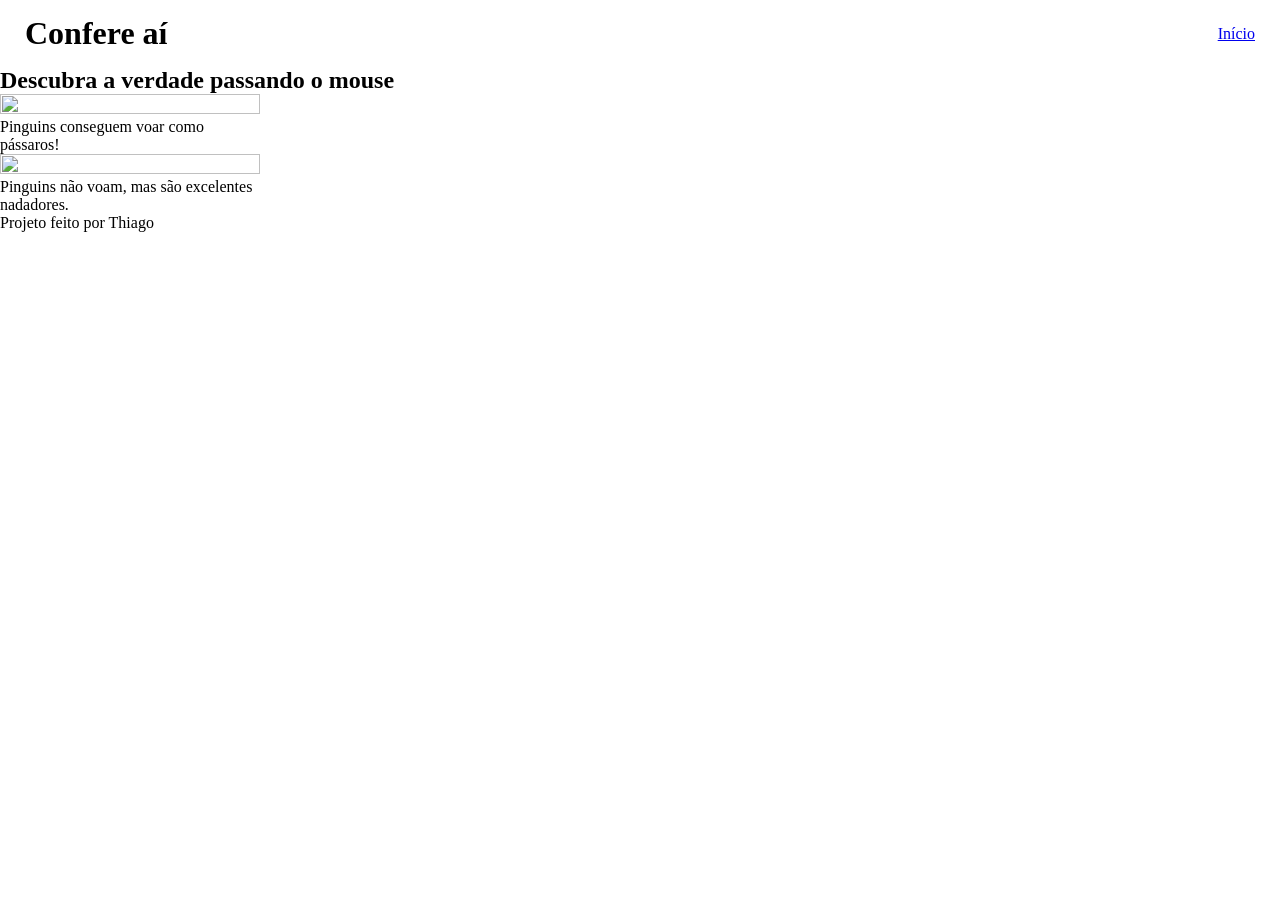
==== index.html @ b94e8245 "a" ====
<!DOCTYPE html>
<html lang="pt-BR">

<head>
    <meta charset="UTF-8">
    <meta name="viewport" content="width=device-width, initial-scale=1.0">
    <title>Flashcard de Mitos e Verdades</title>
    <link rel="stylesheet" href="estilo.css">
</head>

<body>

    <header class="cabecalho">
        <h1>Confere aí</h1>

        <nav>
            <a href="#">Início</a>
        </nav>
    </header>

    <main>
        <h2>Descubra a verdade passando o mouse</h2>

        <section>
            <article class="cartao">
                <div class="cartao-conteudo">

                    <div class="cartao-frente">
                        <img src="https://static.nationalgeographicbrasil.com/files/styles/image_3200/public/mm1012723121410486.jpg?w=1900&h=2849&quot;
                            alt="Pinguim" class="cartao-imagem">

                        <p>Pinguins conseguem voar como pássaros!</p>
                    </div>

                    <div class="cartao-verso">
                        <img src="https://static.nationalgeographicbrasil.com/files/styles/image_3200/public/mm1012723121410486.jpg?w=1900&h=2849&quot;
                            alt="Pinguim" class="cartao-imagem">

                        <p>Pinguins não voam, mas são excelentes nadadores.</p>

                        <p>Projeto feito por Thiago</p>
                    </div>

                </div>
            </article>
        </section>
    </main>

</body>

</html>
---- estilo.css ----
*{
    box-sizing: border-box;
    margin: 0;
    padding: 0;
}

.cabecalho {
    display: flex;
    justify-content: space-between;
    align-items: center;
    padding: 15px 25px;
}

.cartao {
    width: 260px;
    height: 200px;
}

.cartao-imagem {
    width: 100%;
    height: 100%;
    object-fit: cover;
    display: block;
}

body {
    display: flex;
    flex-direction: column;
    min-height: 100vh;
}

main {
    flex: 1;
}
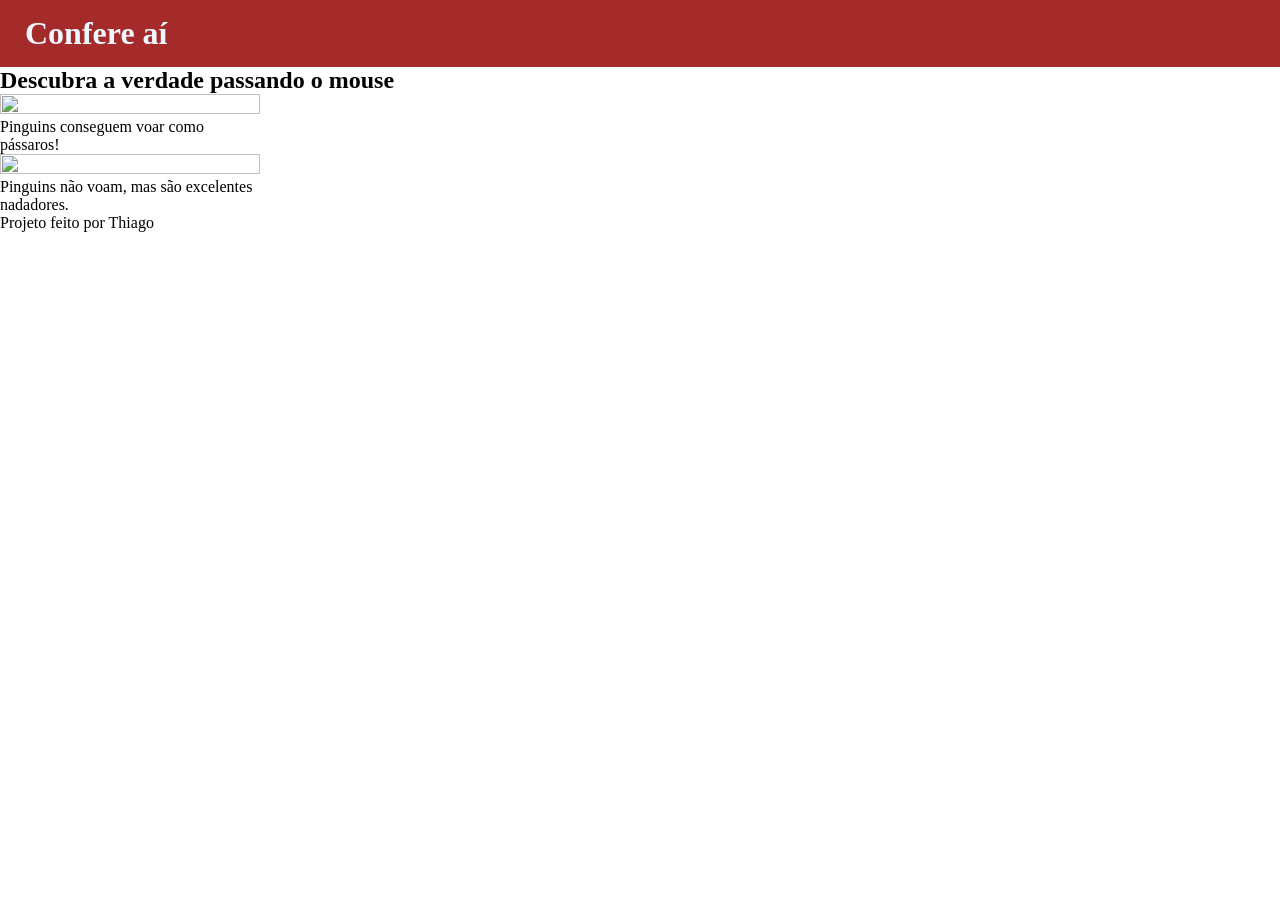
==== commit 49881a82: "g" ====
--- a/index.html
+++ b/index.html
@@ -14,7 +14,7 @@
         <h1>Confere aí</h1>
 
         <nav>
-            <a href="#">Início</a>
+         <a href="#" class="cabecalho-link">Início</a>
         </nav>
     </header>
 
--- a/estilo.css
+++ b/estilo.css
@@ -9,6 +9,7 @@
     justify-content: space-between;
     align-items: center;
     padding: 15px 25px;
+    background-color: brown;
 }
 
 .cartao {
@@ -31,4 +32,13 @@
 
 main {
     flex: 1;
+}
+
+.cabecalho-link{
+color:brown;
+
+}
+
+h1 {
+color:aliceblue;
 }
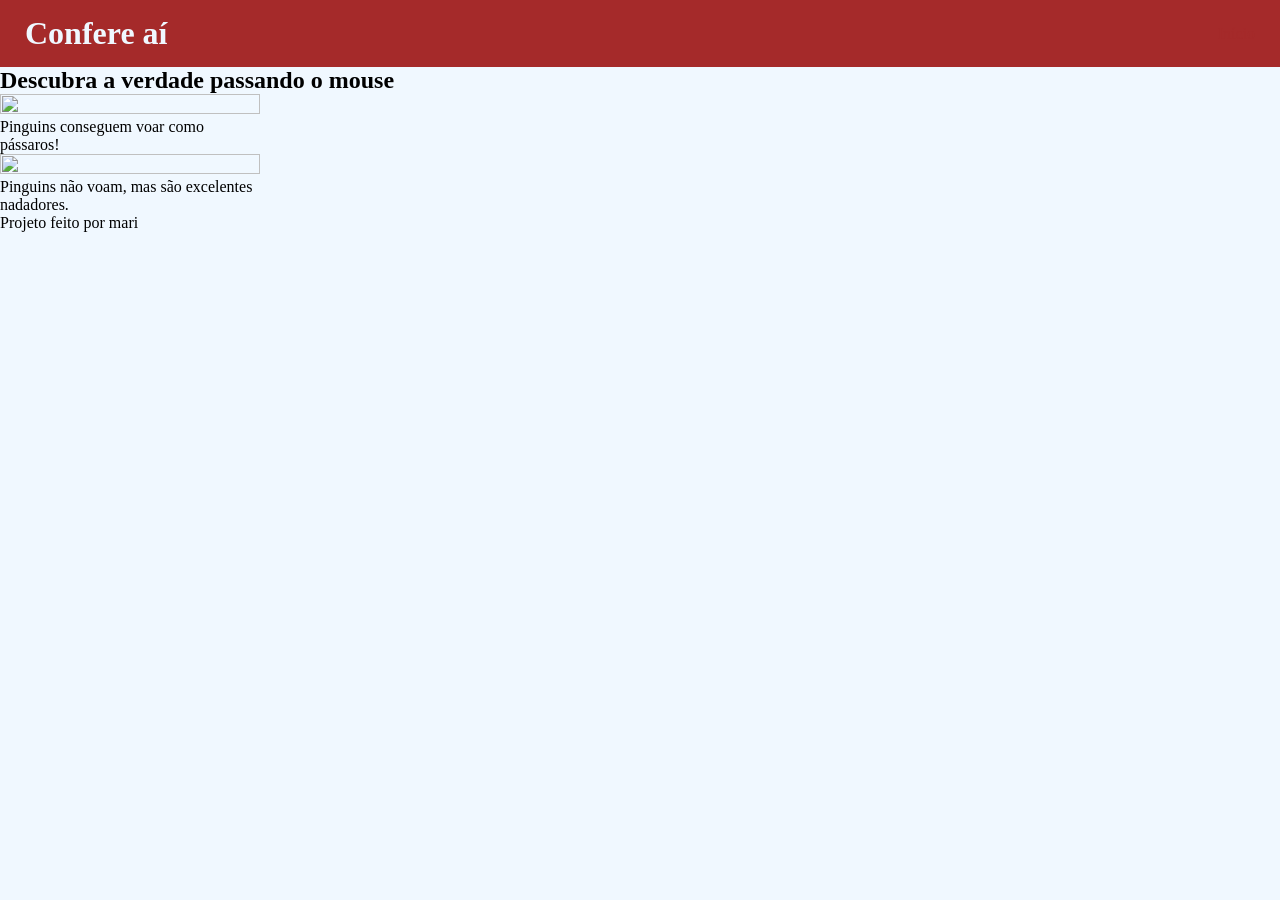
==== commit 749d4495: "." ====
--- a/index.html
+++ b/index.html
@@ -38,7 +38,7 @@
 
                         <p>Pinguins não voam, mas são excelentes nadadores.</p>
 
-                        <p>Projeto feito por Thiago</p>
+                        <p>Projeto feito por mari</p>
                     </div>
 
                 </div>
--- a/estilo.css
+++ b/estilo.css
@@ -28,6 +28,7 @@
     display: flex;
     flex-direction: column;
     min-height: 100vh;
+    background-color: aliceblue;
 }
 
 main {
@@ -36,9 +37,15 @@
 
 .cabecalho-link{
 color:brown;
+text-decoration: none;
 
 }
 
 h1 {
 color:aliceblue;
+}
+
+footer {
+
+
 }
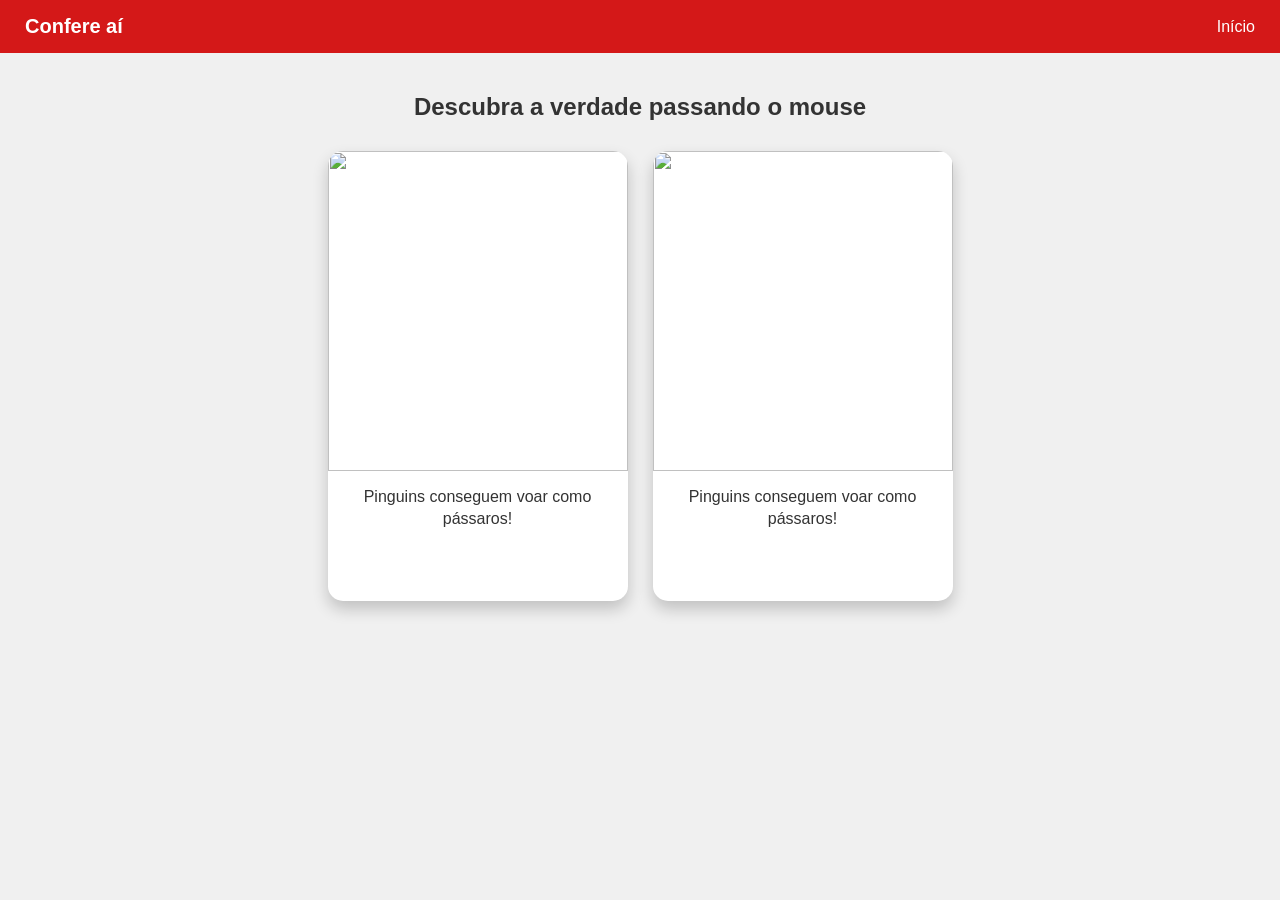
==== commit e0efa6fd: "." ====
--- a/index.html
+++ b/index.html
@@ -2,49 +2,71 @@
 <html lang="pt-BR">
 
 <head>
-    <meta charset="UTF-8">
-    <meta name="viewport" content="width=device-width, initial-scale=1.0">
-    <title>Flashcard de Mitos e Verdades</title>
-    <link rel="stylesheet" href="estilo.css">
+<meta charset="UTF-8">
+<meta name="viewport" content="width=device-width, initial-scale=1.0">
+<title>Flashcard de Mitos e Verdades</title>
+<link rel="stylesheet" href="estilo.css">
 </head>
 
 <body>
 
-    <header class="cabecalho">
-        <h1>Confere aí</h1>
+<header class="cabecalho">
+<h1>Confere aí</h1>
 
-        <nav>
-         <a href="#" class="cabecalho-link">Início</a>
-        </nav>
-    </header>
+<nav>
+<a href="#" class="cabecalho-link">Início</a>
+</nav>
+</header>
 
-    <main>
-        <h2>Descubra a verdade passando o mouse</h2>
+<main>
+<h2>Descubra a verdade passando o mouse</h2>
 
-        <section>
-            <article class="cartao">
-                <div class="cartao-conteudo">
+<section>
+<article class="cartao">
+<div class="cartao-conteudo">
 
-                    <div class="cartao-frente">
-                        <img src="https://static.nationalgeographicbrasil.com/files/styles/image_3200/public/mm1012723121410486.jpg?w=1900&h=2849&quot;
-                            alt="Pinguim" class="cartao-imagem">
+<div class="cartao-frente">
+<img src="https://static.nationalgeographicbrasil.com/files/styles/image_3200/public/mm1012723121410486.jpg?w=1900&h=2849&quot;
+alt="Pinguim" class="cartao-imagem">
 
-                        <p>Pinguins conseguem voar como pássaros!</p>
-                    </div>
+<p>Pinguins conseguem voar como pássaros!</p>
+</div>
 
-                    <div class="cartao-verso">
-                        <img src="https://static.nationalgeographicbrasil.com/files/styles/image_3200/public/mm1012723121410486.jpg?w=1900&h=2849&quot;
-                            alt="Pinguim" class="cartao-imagem">
+<div class="cartao-verso">
+<img src="https://static.nationalgeographicbrasil.com/files/styles/image_3200/public/mm1012723121410486.jpg?w=1900&h=2849&quot;
+alt="Pinguim" class="cartao-imagem">
 
-                        <p>Pinguins não voam, mas são excelentes nadadores.</p>
+<p>Pinguins não voam, mas são excelentes nadadores.</p>
 
-                        <p>Projeto feito por mari</p>
-                    </div>
+<p>Projeto feito por Thiago</p>
+</div>
 
-                </div>
-            </article>
-        </section>
-    </main>
+</div>
+</article>
+
+<article class="cartao">
+<div class="cartao-conteudo">
+
+<div class="cartao-frente">
+<img src="https://static.nationalgeographicbrasil.com/files/styles/image_3200/public/mm1012723121410486.jpg?w=1900&h=2849&quot;
+alt="Pinguim" class="cartao-imagem">
+
+<p>Pinguins conseguem voar como pássaros!</p>
+</div>
+
+<div class="cartao-verso">
+<img src="https://static.nationalgeographicbrasil.com/files/styles/image_3200/public/mm1012723121410486.jpg?w=1900&h=2849&quot;
+alt="Pinguim" class="cartao-imagem">
+
+<p>Pinguins não voam, mas são excelentes nadadores.</p>
+
+<p>Projeto feito por Thiago</p>
+</div>
+
+</div>
+</article>
+</section>
+</main>
 
 </body>
 
--- a/estilo.css
+++ b/estilo.css
@@ -1,51 +1,102 @@
-*{
-    box-sizing: border-box;
-    margin: 0;
-    padding: 0;
+* {
+box-sizing: border-box;
+margin: 0;
+padding: 0;
+}
+
+body {
+display: flex;
+flex-direction: column;
+min-height: 100vh;
+background-color: #f0f0f0;
+font-family: sans-serif;
 }
 
 .cabecalho {
-    display: flex;
-    justify-content: space-between;
-    align-items: center;
-    padding: 15px 25px;
-    background-color: brown;
+display: flex;
+justify-content: space-between;
+align-items: center;
+padding: 15px 25px;
+background-color: #d41818;
+}
+
+.cabecalho-link {
+color: #fff;
+text-decoration: none;
+}
+
+h1 {
+color: #fff;
+font-size: 20px;
+}
+
+main {
+flex: 1;
+display: flex;
+flex-direction: column;
+align-items: center;
+padding: 40px 20px;
+}
+
+h2 {
+margin-bottom: 30px;
+color: #333;
 }
 
 .cartao {
-    width: 260px;
-    height: 200px;
+width: 300px;
+height: 450px;
+perspective: 1000px;
 }
 
 .cartao-imagem {
-    width: 100%;
-    height: 100%;
-    object-fit: cover;
-    display: block;
+width: 100%;
+height: 320px;
+object-fit: cover;
+object-position: top;
+display: block;
 }
 
-body {
-    display: flex;
-    flex-direction: column;
-    min-height: 100vh;
-    background-color: aliceblue;
+.cartao-conteudo {
+position: relative;
+width: 100%;
+height: 100%;
+transition: transform 0.8s;
+transform-style: preserve-3d;
 }
 
-main {
-    flex: 1;
+.cartao:hover .cartao-conteudo {
+transform: rotateY(180deg);
 }
 
-.cabecalho-link{
-color:brown;
-text-decoration: none;
-
+.cartao-frente,
+.cartao-verso {
+position: absolute;
+width: 100%;
+height: 100%;
+backface-visibility: hidden;
+border-radius: 15px;
+box-shadow: 0 8px 16px rgba(0, 0, 0, 0.2);
+background-color: #fff;
+overflow: hidden;
+text-align: center;
 }
 
-h1 {
-color:aliceblue;
+.cartao-frente p,
+.cartao-verso p {
+padding: 15px;
+font-size: 16px;
+line-height: 1.4;
+color: #333;
 }
 
-footer {
+.cartao-verso {
+transform: rotateY(180deg);
+}
 
-
+section {
+display: flex;
+gap: 25px;
+flex-wrap: wrap;
+justify-content: center;
 }
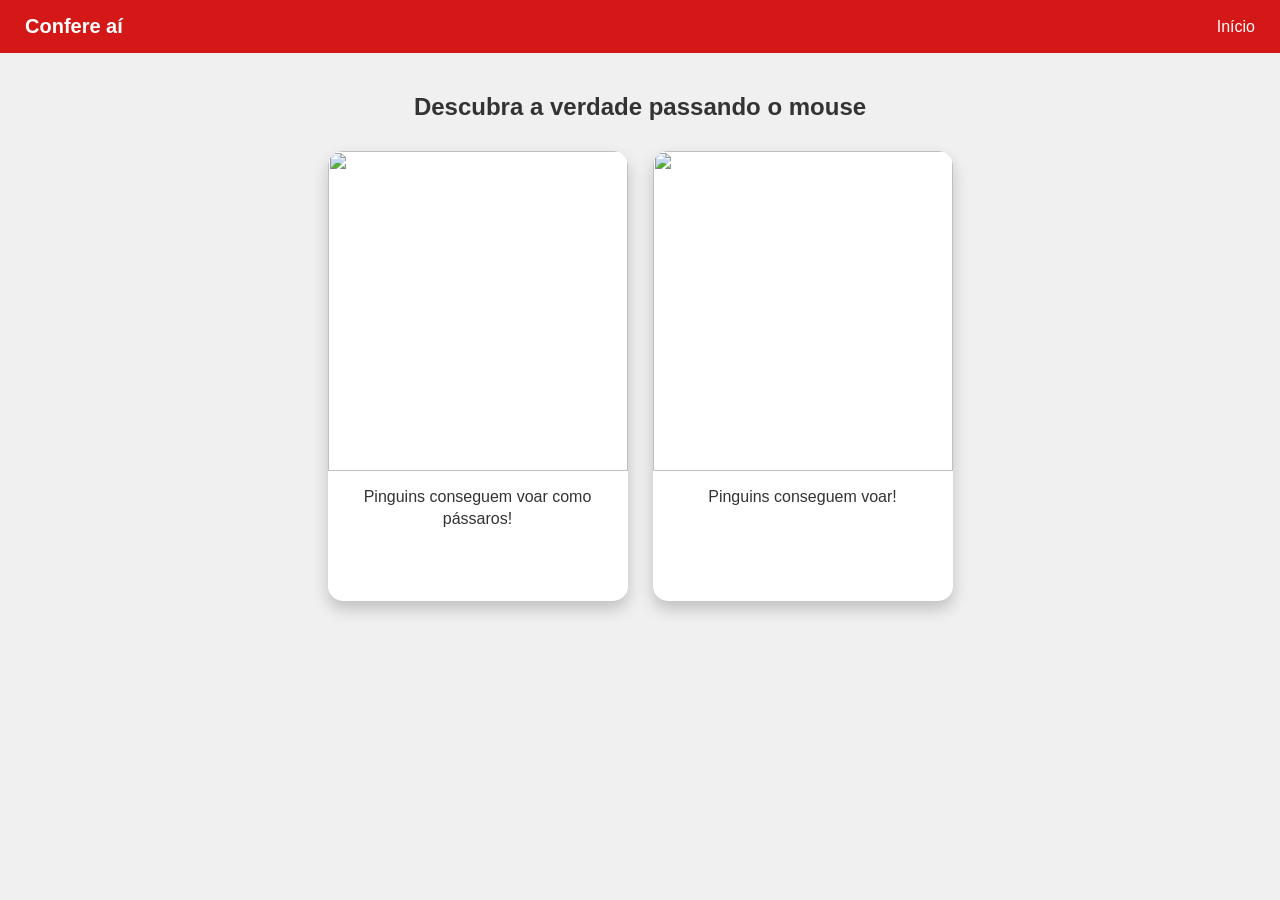
==== commit 002f8c9f: "." ====
--- a/index.html
+++ b/index.html
@@ -2,71 +2,71 @@
 <html lang="pt-BR">
 
 <head>
-<meta charset="UTF-8">
-<meta name="viewport" content="width=device-width, initial-scale=1.0">
-<title>Flashcard de Mitos e Verdades</title>
-<link rel="stylesheet" href="estilo.css">
+    <meta charset="UTF-8">
+    <meta name="viewport" content="width=device-width, initial-scale=1.0">
+    <title>Flashcard de Mitos e Verdades</title>
+    <link rel="stylesheet" href="estilo.css">
 </head>
 
 <body>
 
-<header class="cabecalho">
-<h1>Confere aí</h1>
+    <header class="cabecalho">
+        <h1>Confere aí</h1>
 
-<nav>
-<a href="#" class="cabecalho-link">Início</a>
-</nav>
-</header>
+        <nav>
+            <a href="#" class="cabecalho-link">Início</a>
+        </nav>
+    </header>
 
-<main>
-<h2>Descubra a verdade passando o mouse</h2>
+    <main>
+        <h2>Descubra a verdade passando o mouse</h2>
 
-<section>
-<article class="cartao">
-<div class="cartao-conteudo">
+        <section>
+            <article class="cartao">
+                <div class="cartao-conteudo">
 
-<div class="cartao-frente">
-<img src="https://static.nationalgeographicbrasil.com/files/styles/image_3200/public/mm1012723121410486.jpg?w=1900&h=2849&quot;
-alt="Pinguim" class="cartao-imagem">
+                    <div class="cartao-frente">
+                        <img src="https://static.nationalgeographicbrasil.com/files/styles/image_3200/public/mm1012723121410486.jpg?w=1900&h=2849&quot;
+alt=" Pinguim" class="cartao-imagem">
 
-<p>Pinguins conseguem voar como pássaros!</p>
-</div>
+                        <p>Pinguins conseguem voar como pássaros!</p>
+                    </div>
 
-<div class="cartao-verso">
-<img src="https://static.nationalgeographicbrasil.com/files/styles/image_3200/public/mm1012723121410486.jpg?w=1900&h=2849&quot;
-alt="Pinguim" class="cartao-imagem">
+                    <div class="cartao-verso">
+                        <img src="https://static.nationalgeographicbrasil.com/files/styles/image_3200/public/mm1012723121410486.jpg?w=1900&h=2849&quot;
+alt=" Pinguim" class="cartao-imagem">
 
-<p>Pinguins não voam, mas são excelentes nadadores.</p>
+                        <p>Pinguins não voam, mas são excelentes nadadores.</p>
 
-<p>Projeto feito por Thiago</p>
-</div>
+                        <p>Projeto feito por mari</p>
+                    </div>
 
-</div>
-</article>
+                </div>
+            </article>
 
-<article class="cartao">
-<div class="cartao-conteudo">
+            <article class="cartao">
+                <div class="cartao-conteudo">
 
-<div class="cartao-frente">
-<img src="https://static.nationalgeographicbrasil.com/files/styles/image_3200/public/mm1012723121410486.jpg?w=1900&h=2849&quot;
-alt="Pinguim" class="cartao-imagem">
+                    <div class="cartao-frente">
+                        <img src="https://static.nationalgeographicbrasil.com/files/styles/image_3200/public/mm1012723121410486.jpg?w=1900&h=2849&quot;
+alt=" Pinguim" class="cartao-imagem">
 
-<p>Pinguins conseguem voar como pássaros!</p>
-</div>
+                        <p>Pinguins conseguem voar!</p>
+                    </div>
 
-<div class="cartao-verso">
-<img src="https://static.nationalgeographicbrasil.com/files/styles/image_3200/public/mm1012723121410486.jpg?w=1900&h=2849&quot;
-alt="Pinguim" class="cartao-imagem">
+                    <div class="cartao-verso">
+                        <img src="https://static.nationalgeographicbrasil.com/files/styles/image_3200/public/mm1012723121410486.jpg?w=1900&h=2849&quot;
+alt=" Pinguim" class="cartao-imagem">
 
-<p>Pinguins não voam, mas são excelentes nadadores.</p>
+                        <p>Pinguins não voam, mas são excelentes nadadores, e são fofinhos.</p>
 
-<p>Projeto feito por Thiago</p>
-</div>
+                        <p>Projeto feito por mari</p>
+                    </div>
 
-</div>
-</article>
-</section>
-</main>
+                </div>
+            </article>
+        </section>
+    </main>
 
 </body>
 
--- a/estilo.css
+++ b/estilo.css
@@ -1,102 +1,102 @@
 * {
-box-sizing: border-box;
-margin: 0;
-padding: 0;
+    box-sizing: border-box;
+    margin: 0;
+    padding: 0;
 }
 
 body {
-display: flex;
-flex-direction: column;
-min-height: 100vh;
-background-color: #f0f0f0;
-font-family: sans-serif;
+    display: flex;
+    flex-direction: column;
+    min-height: 100vh;
+    background-color: #f0f0f0;
+    font-family: sans-serif;
 }
 
 .cabecalho {
-display: flex;
-justify-content: space-between;
-align-items: center;
-padding: 15px 25px;
-background-color: #d41818;
+    display: flex;
+    justify-content: space-between;
+    align-items: center;
+    padding: 15px 25px;
+    background-color: #d41818;
 }
 
 .cabecalho-link {
-color: #fff;
-text-decoration: none;
+    color: #fff;
+    text-decoration: none;
 }
 
 h1 {
-color: #fff;
-font-size: 20px;
+    color: #fff;
+    font-size: 20px;
 }
 
 main {
-flex: 1;
-display: flex;
-flex-direction: column;
-align-items: center;
-padding: 40px 20px;
+    flex: 1;
+    display: flex;
+    flex-direction: column;
+    align-items: center;
+    padding: 40px 20px;
 }
 
 h2 {
-margin-bottom: 30px;
-color: #333;
+    margin-bottom: 30px;
+    color: #333;
 }
 
 .cartao {
-width: 300px;
-height: 450px;
-perspective: 1000px;
+    width: 300px;
+    height: 450px;
+    perspective: 1000px;
 }
 
 .cartao-imagem {
-width: 100%;
-height: 320px;
-object-fit: cover;
-object-position: top;
-display: block;
+    width: 100%;
+    height: 320px;
+    object-fit: cover;
+    object-position: top;
+    display: block;
 }
 
 .cartao-conteudo {
-position: relative;
-width: 100%;
-height: 100%;
-transition: transform 0.8s;
-transform-style: preserve-3d;
+    position: relative;
+    width: 100%;
+    height: 100%;
+    transition: transform 0.8s;
+    transform-style: preserve-3d;
 }
 
 .cartao:hover .cartao-conteudo {
-transform: rotateY(180deg);
+    transform: rotateY(180deg);
 }
 
 .cartao-frente,
 .cartao-verso {
-position: absolute;
-width: 100%;
-height: 100%;
-backface-visibility: hidden;
-border-radius: 15px;
-box-shadow: 0 8px 16px rgba(0, 0, 0, 0.2);
-background-color: #fff;
-overflow: hidden;
-text-align: center;
+    position: absolute;
+    width: 100%;
+    height: 100%;
+    backface-visibility: hidden;
+    border-radius: 15px;
+    box-shadow: 0 8px 16px rgba(0, 0, 0, 0.2);
+    background-color: #fff;
+    overflow: hidden;
+    text-align: center;
 }
 
 .cartao-frente p,
 .cartao-verso p {
-padding: 15px;
-font-size: 16px;
-line-height: 1.4;
-color: #333;
+    padding: 15px;
+    font-size: 16px;
+    line-height: 1.4;
+    color: #333;
 }
 
 .cartao-verso {
-transform: rotateY(180deg);
+    transform: rotateY(180deg);
 }
 
 section {
-display: flex;
-gap: 25px;
-flex-wrap: wrap;
-justify-content: center;
+    display: flex;
+    gap: 25px;
+    flex-wrap: wrap;
+    justify-content: center;
 }
